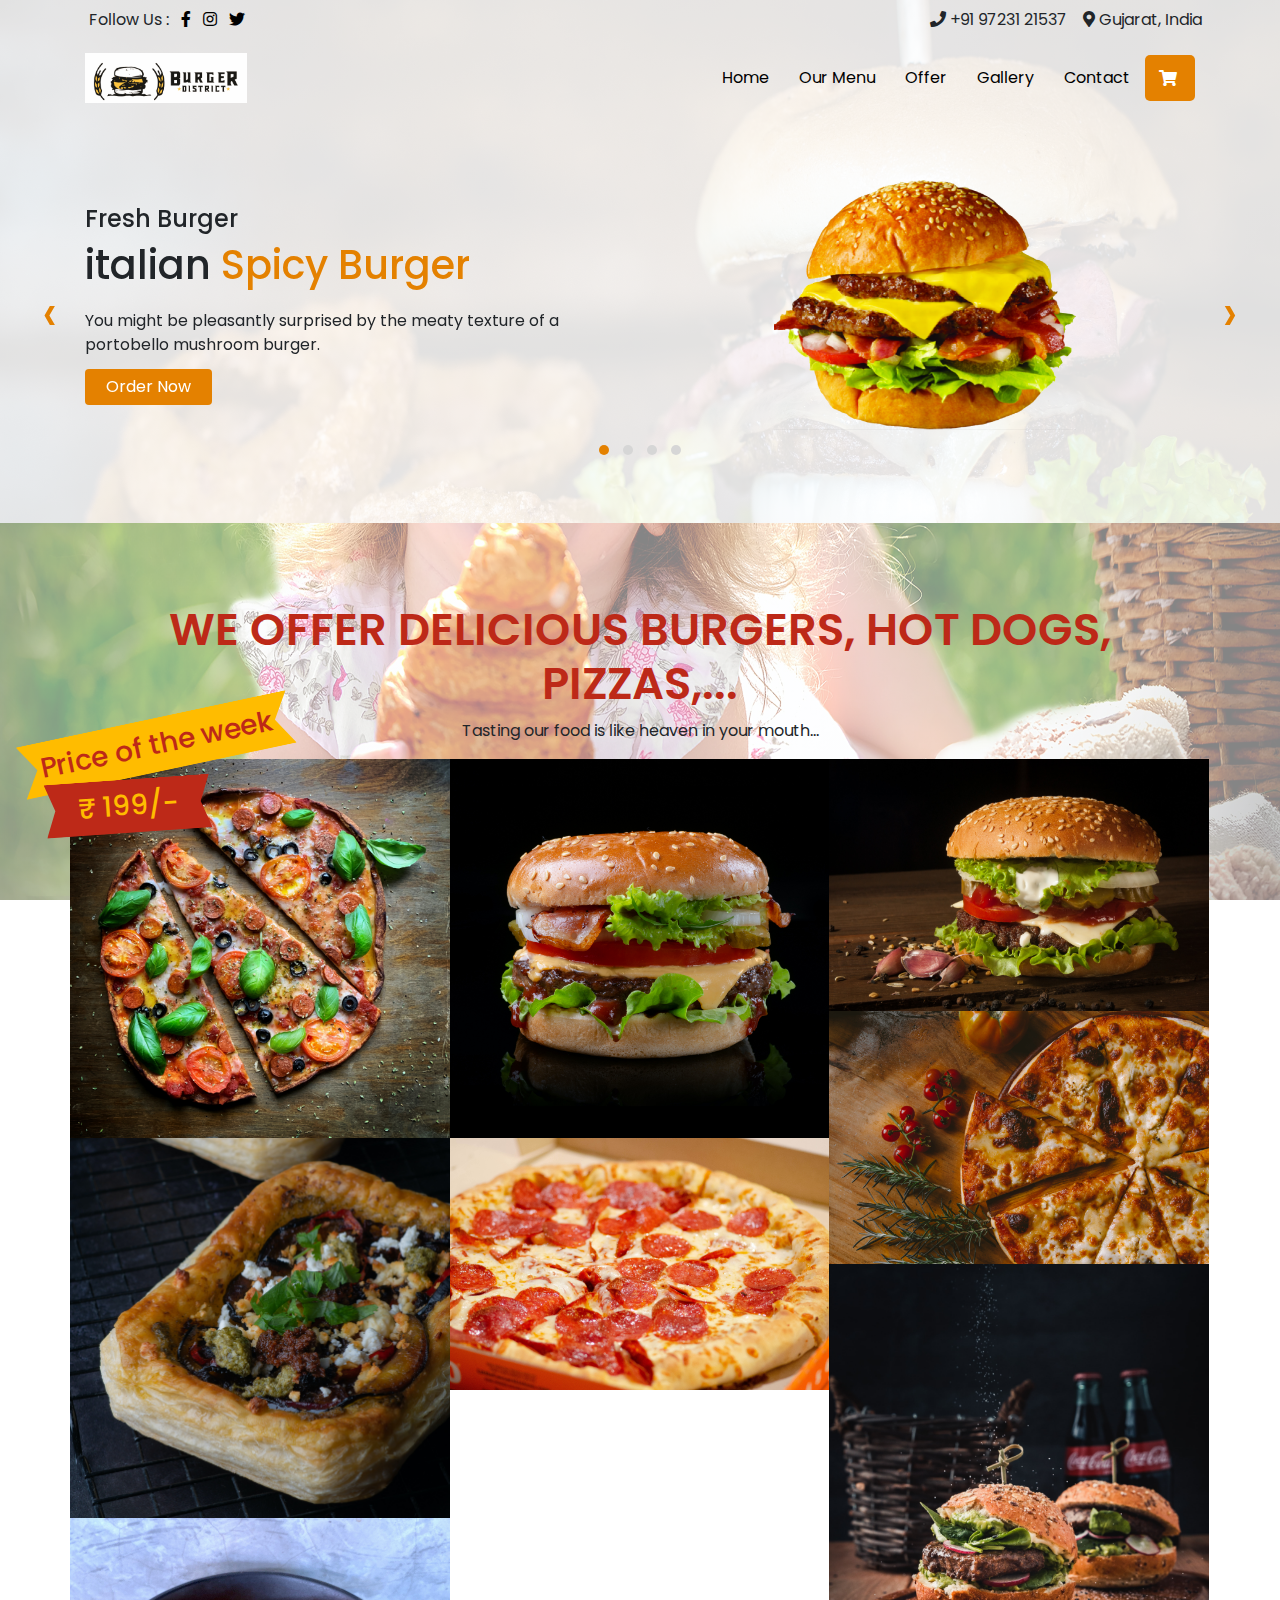
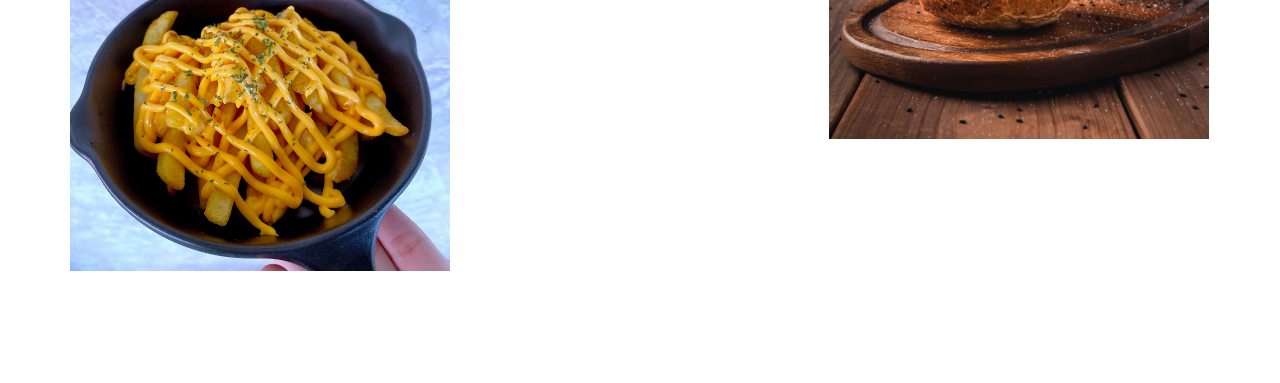
==== index.html @ 8c65e03b "upload website" ====
<!doctype html>
<html lang="en">

<head>
    <!-- Required meta tags -->
    <meta charset="utf-8">
    <meta name="viewport" content="width=device-width, initial-scale=1, shrink-to-fit=no">

    <!-- Bootstrap CSS -->
    <link rel="stylesheet" href="https://cdn.jsdelivr.net/npm/bootstrap@4.5.3/dist/css/bootstrap.min.css" />
    <!-- Local CSS -->
    <link rel="stylesheet" href="stylesheet.css">
    <!-- Font awesome CSS -->
    <link rel="stylesheet" href="https://cdnjs.cloudflare.com/ajax/libs/font-awesome/5.15.1/css/all.min.css" />
    <!-- Owl awesome CSS -->
    <link rel="stylesheet" href="https://cdnjs.cloudflare.com/ajax/libs/OwlCarousel2/2.3.4/assets/owl.carousel.min.css" />
    <link rel="stylesheet" href="https://cdnjs.cloudflare.com/ajax/libs/OwlCarousel2/2.3.4/assets/owl.theme.default.css" />
    <link rel="preconnect" href="https://fonts.gstatic.com">
    <link href="https://fonts.googleapis.com/css2?family=Poppins:wght@500;600&display=swap" rel="stylesheet">
    <title>Burger</title>
</head>

<body>
    <!-- Main Home Section -->
    <section id="main-home" class="main-homepage">
        <!-- header start-->
        <header>
            <div class="container">
                <div class="header-top row pt-2">
                    <div class="d-flex col-12  col-sm-5">
                        <div class="item px-1">
                            <p>Follow Us : </p>
                        </div>
                        <div class="item px-1">
                            <a href="#">
                                <i class="fab fa-facebook-f px-1"></i>
                            </a>
                            <a href="#">
                                <i class="fab fa-instagram px-1"></i>
                            </a>
                            <a href="#">
                                <i class="fab fa-twitter px-1"></i>
                            </a>
                        </div>
                    </div>
                    <div class=" col-12 p-0 col-sm-7">
                        <div class="item px-2 d-flex justify-content-md-end justify-content-start">
                            <p>
                                <i class="fas fa-phone"></i> +91 97231 21537
                            </p>
                            <p>
                                <i class="fas fa-map-marker-alt ml-3"></i> Gujarat, India
                            </p>
                        </div>

                    </div>
                </div>
                <nav class="navbar navbar-expand-lg navbar-light p-0">
                    <a class="navbar-brand" href="#">
                        <img height="50px" src="img/img (1).jpg" alt="">
                    </a>
                    <button class="navbar-toggler" type="button" data-toggle="collapse" data-target="#navbarSupportedContent" aria-controls="navbarSupportedContent" aria-expanded="false" aria-label="Toggle navigation">
                        <span class="navbar-toggler-icon"></span>
                    </button>

                    <div class="collapse navbar-collapse" id="navbarSupportedContent">
                        <ul class="navbar-nav ml-auto">
                            <li class="nav-item active">
                                <a class="nav-link" href="index.html">Home <span class="sr-only">(current)</span></a>
                            </li>
                            <li class="nav-item">
                                <a class="nav-link" href="Our Menu.html">Our Menu</a>
                            </li>
                            <li class="nav-item">
                                <a class="nav-link" href="#">Offer</a>
                            </li>
                            <li class="nav-item">
                                <a class="nav-link" href="#">Gallery</a>
                            </li>
                            <li class="nav-item">
                                <a class="nav-link" href="Contact us.html">Contact</a>
                            </li>

                            <div class="cart-icon my-auto ">
                                <i class="fas fa-shopping-cart text-white px-1"></i>
                            </div>
                        </ul>

                    </div>
                </nav>
            </div>
            </div>
        </header>
        <!-- header end-->
        <!-- slider -->
        <div id="banner-slider" class="py-5 my-3">
            <div class="container pb-5 my-2">
                <div class="owl-carousel owl-theme">
                    <div class="item">
                        <div class="row">
                            <div class="col-md-6 my-auto">
                                <div class="slider-content">
                                    <h4>Fresh Burger</h4>
                                    <h1>italian <span class="text-orange"> Spicy Burger</span></h1>
                                    <p class="my-1 py-sm-2">You might be pleasantly surprised by the meaty texture of a portobello mushroom burger.
                                    </p>
                                    <a href="#" class="btn btn-theme">Order Now</a>
                                </div>
                            </div>
                            <div class="col-md-6 slider-img">
                                <img src="img/img (1).png" class="img-fluid" alt="">
                            </div>
                        </div>
                    </div>
                    <div class="item">
                        <div class="row">
                            <div class="col-md-6 my-auto">
                                <div class="slider-content">
                                    <h4>Fresh Burger</h4>
                                    <h1>Barbecue <span class="text-orange">Hamburger</span></span>
                                    </h1>
                                    <p class="my-1 py-sm-2">You might be pleasantly surprised by the meaty texture of a portobello mushroom burger.
                                    </p>
                                    <a href="#" class="btn btn-theme">Order Now</a>
                                </div>
                            </div>
                            <div class="col-md-6 slider-img m-auto">
                                <img src="img/img (3).png" class="img-fluid" alt="">
                            </div>
                        </div>
                    </div>
                    <div class="item">
                        <div class="row">
                            <div class="col-md-6 my-auto">
                                <div class="slider-content">
                                    <h4>Fresh Burger</h4>
                                    <h1>
                                        Classic <span class="text-orange">Smashed Cheeseburger</span></h1>
                                    <p class="my-1 py-sm-2">You might be pleasantly surprised by the meaty texture of a portobello mushroom burger.
                                    </p>
                                    <a href="#" class="btn btn-theme">Order Now</a>
                                </div>
                            </div>
                            <div class="col-md-6 slider-img">
                                <img src="img/img (2).png" class="img-fluid" alt="">
                            </div>
                        </div>
                    </div>
                    <div class="item">
                        <div class="row">
                            <div class="col-md-6 my-auto">
                                <div class="slider-content">
                                    <h4>Fresh Burger</h4>
                                    <h1>
                                        Sous <span class="text-orange"><br> Vide Burgers</span></h1>
                                    <p class="my-1 py-sm-2">You might be pleasantly surprised by the meaty texture of a portobello mushroom burger.
                                    </p>
                                    <a href="#" class="btn btn-theme">Order Now</a>
                                </div>
                            </div>
                            <div class="col-md-6 slider-img">
                                <img src="img/img (4).png" class="img-fluid" alt="">
                            </div>
                        </div>
                    </div>

                </div>
            </div>
            <!-- slider end-->
            <!-- modals -->
            <div id="popup-model" class="py-5">
                <div class="container pt-3">
                    <div class="row">
                        <div class="col-12 text-center">
                            <h2 class="pt-3">WE OFFER DELICIOUS BURGERS, HOT DOGS, PIZZAS,...</h2>
                            <p>Tasting our food is like heaven in your mouth…</p>
                        </div>
                    </div>
                    <div class="row position-relative">
                        <div class="offer">
                            <h3 class="bg-orange">Price of the week</h3>
                            <h3>&#8377; 199/-</h3>
                        </div>
                        <div class="column-model-img">
                            <div class="position-relative"> <img data-toggle="modal" data-target="#exampleModal" src="img/modal-img/img (1).jpg" alt="" />
                                <p class="px-2">Lorem ipsum dolor sit amet consectetur adipisicing elit. Dolore incidunt ullam
                                </p>
                                <!-- Modal -->
                                <div class="modal fade" id="exampleModal" tabindex="-1" aria-labelledby="exampleModalLabel" aria-hidden="true">
                                    <div class="modal-dialog modal-dialog-centered">
                                        <div class="modal-content">
                                            <div class="modal-header">
                                                <h5 class="modal-title" id="exampleModalLabel">Modal title</h5>
                                                <button type="button" class="close" data-dismiss="modal" aria-label="Close">
                                <span aria-hidden="true">&times;</span>
                            </button>
                                            </div>
                                            <div class="modal-body">
                                                ...
                                            </div>
                                            <div class="modal-footer">
                                                <button type="button" class="btn btn-secondary" data-dismiss="modal">Close</button>
                                                <button type="button" class="btn btn-primary">Save changes</button>
                                            </div>
                                        </div>
                                    </div>
                                </div>
                            </div>
                            <div class="position-relative"> <img src="img/modal-img/img (2).jpg" alt="" />
                            </div>


                            <img src="img/modal-img/img (3).jpg" alt="" />

                        </div>
                        <div class="column-model-img">
                            <img src="img/modal-img/img (5).jpg" alt="" />

                            <img src="img/modal-img/img (6).jpg" alt="" />

                            <img src="img/modal-img/img (7).jpg" alt="" />
                        </div>
                        <div class="column-model-img">
                            <img src="img/modal-img/img (9).jpg" alt="" />

                            <img src="img/modal-img/img (10).jpg" alt="" />

                            <img src="img/modal-img/img (11).jpg" alt="" />


                        </div>
                    </div>

                </div>
            </div>








    </section>

    <!-- Main Home Section end-->


    <!-- Optional JavaScript; choose one of the two! -->

    <!-- Option 1: jQuery and Bootstrap Bundle (includes Popper) -->
    <script src="https://code.jquery.com/jquery-3.5.1.slim.min.js"></script>
    <script src="https://cdn.jsdelivr.net/npm/bootstrap@4.5.3/dist/js/bootstrap.bundle.min.js"></script>
    <!-- Owl awesome CSS -->
    <script src="https://cdnjs.cloudflare.com/ajax/libs/OwlCarousel2/2.3.4/owl.carousel.min.js"></script>
    <!-- custom script -->
    <script src="sctipt.js"></script>
    <!-- Option 2: jQuery, Popper.js, and Bootstrap JS
    <script src="https://code.jquery.com/jquery-3.5.1.slim.min.js" ></script>
    <script src="https://cdn.jsdelivr.net/npm/popper.js@1.16.1/dist/umd/popper.min.js" ></script>
    <script src="https://cdn.jsdelivr.net/npm/bootstrap@4.5.3/dist/js/bootstrap.min.js" ></script>
    
    -->
    <script>
    </script>
</body>

</html>
---- stylesheet.css ----
html,
                                      body {
                                          font-family: 'Poppins', sans-serif;
                                          -ms-overflow-style: none;
                                          /* IE and Edge */
                                          scrollbar-width: none;
                                          /* Firefox */
                                      }
                                      
                                      body::-webkit-scrollbar {
                                          display: none;
                                      }
                                      
                                      h2 {
                                          font-family: 'Poppins';
                                      }
                                      
                                      .owl-carousel {
                                          display: block !important;
                                      }
                                      
                                      #main-home .header-top div .item a {
                                          color: #000000;
                                      }
                                      
                                      #navbarSupportedContent .navbar-nav .nav-item .nav-link {
                                          padding: 15px;
                                          color: #000000;
                                      }
                                      
                                      #navbarSupportedContent .navbar-nav .nav-item .nav-link:hover {
                                          color: #e48100;
                                      }
                                      
                                      #main-home .header-top div .item a:hover {
                                          color: #e48100;
                                          text-decoration: none;
                                      }
                                      
                                      .bg-orange {
                                          background-color: #e48100;
                                      }
                                      
                                      .btn-theme {
                                          background-color: #e48100;
                                          padding: 5px 20px;
                                          color: white;
                                      }
                                      
                                      .btn-theme:hover {
                                          color: white;
                                          box-shadow: 0 0 0 3px rgb(255, 195, 16, 0.7);
                                      }
                                      
                                      .text-orange {
                                          color: #e48100;
                                      }
                                      
                                      .text-red {
                                          color: #bd2918;
                                      }
                                      
                                      .collapse .navbar-nav .cart-icon {
                                          padding: 5px 10px;
                                          background-color: #e48100;
                                          border-radius: 5px;
                                          width: 50px;
                                      }
                                      
                                      .collapse .navbar-nav .cart-icon i {
                                          padding: 10px 10px;
                                      }
                                      
                                      #banner-slider div .item .row div img {
                                          height: 250px;
                                          width: auto;
                                      }
                                      
                                      #banner-slider div .item .row .slider-img {
                                          justify-content: center;
                                          display: flex;
                                      }
                                      
                                      #main-home #banner-slider .owl-carousel .owl-nav button {
                                          position: absolute;
                                          top: 30%;
                                          outline: none;
                                      }
                                      
                                      #main-home #banner-slider .owl-carousel .owl-nav button.owl-prev {
                                          left: 0;
                                      }
                                      
                                      #main-home #banner-slider .owl-carousel .owl-nav button.owl-next {
                                          right: 0;
                                      }
                                      
                                      #main-home #banner-slider .owl-carousel .owl-nav button span {
                                          font-size: 56px;
                                          padding: 0 1rem;
                                          color: #e48100;
                                      }
                                      
                                      #main-home #banner-slider .owl-carousel .owl-nav button.owl-prev span {
                                          margin-left: -5rem;
                                      }
                                      
                                      #main-home #banner-slider .owl-carousel .owl-nav button.owl-next span {
                                          margin-right: -5rem;
                                      }
                                      
                                      #main-home #banner-slider .owl-carousel .owl-dots button.active span {
                                          background-color: #e48100;
                                      }
                                      
                                      button:focus {
                                          outline: 0px auto -webkit-focus-ring-color;
                                      }
                                      
                                      #banner-slider .owl-carousel div div .slider-content {
                                          display: flex;
                                          flex-direction: column;
                                          /* justify-items: center; */
                                          justify-content: center;
                                          align-items: baseline;
                                          /* vertical-align: bottom;*/
                                      }
                                      
                                      .main-homepage {
                                          background: linear-gradient(#ffffffe0, #ffffffe0), url(img/5.jpg);
                                          background-size: 100% 100%;
                                          background-attachment: fixed;
                                          background-repeat: no-repeat;
                                      }
                                      
                                      #popup-model {
                                          background: linear-gradient(#ffffff85, #ffffff85), url(img/modal-img/bg.jpg);
                                          background-size: 100% 100%;
                                          background-attachment: fixed;
                                          background-repeat: no-repeat;
                                      }
                                      /* Responsive */
                                      
                                      @media only screen and (max-width: 992px) {
                                          #banner-slider div .item .row div img {
                                              height: 150px;
                                              width: auto;
                                          }
                                          #banner-slider {
                                              width: 95%;
                                              margin: auto;
                                          }
                                          .collapse .navbar-nav .cart-icon {
                                              margin-left: 15px;
                                          }
                                          #main-home #banner-slider .owl-carousel .owl-nav button {
                                              display: none;
                                          }
                                          #main-home #banner-slider .owl-carousel .item h1 {
                                              font-size: 30px;
                                          }
                                          #main-home #banner-slider .owl-carousel .item h4 {
                                              font-size: 20px;
                                          }
                                          #main-home #banner-slider .owl-carousel .item p {
                                              font-size: 15px;
                                          }
                                          #popup-model .container .row .offer h3:nth-child(1) {
                                              transform: translate(11px, -4px) !important;
                                          }
                                      }
                                      
                                      @media only screen and (max-width: 576px) {
                                          .column-model-img {
                                              flex: 100% !important;
                                              max-width: 100% !important;
                                          }
                                          #popup-model .container .row div h2 {
                                              font-size: 1.5rem !important;
                                              font-weight: 600;
                                              padding-bottom: 0px;
                                          }
                                          #popup-model .container .row .offer h3:nth-child(1) {
                                              transform: translate(11px, -4px) !important;
                                              font-size: 1.2rem !important;
                                          }
                                          #popup-model .container .row .offer h3:nth-child(2) {
                                              width: 80% !important;
                                              font-size: 1.2rem !important;
                                              transform: translate(6px, -2px) rotate(13deg) !important;
                                          }
                                      }
                                      
                                      @media only screen and (max-width: 768px) {
                                          #popup-model .container .row .offer h3:nth-child(1) {
                                              transform: translate(11px, 4px) !important;
                                          }
                                          #popup-model .container .row .offer h3:nth-child(2) {
                                              transform: translate(-20px, -8px) rotate(16deg) !important;
                                          }
                                      }
                                      
                                      #popup-model .container .row {
                                          display: flex;
                                          flex-wrap: wrap;
                                          padding: 0;
                                      }
                                      
                                      .column-model-img {
                                          flex: 25%;
                                          max-width: 33.3%;
                                          padding: 0px;
                                      }
                                      
                                      .column-model-img img {
                                          vertical-align: middle;
                                          width: 100%;
                                          cursor: pointer;
                                          transition: 0.3s linear;
                                      }
                                      
                                      .column-model-img div p {
                                          position: absolute;
                                          transition: .5s;
                                          bottom: -8rem;
                                          left: 0;
                                          background-color: #000000c2;
                                      }
                                      
                                      .column-model-img div {
                                          overflow: hidden;
                                      }
                                      
                                      .column-model-img div:hover p {
                                          bottom: 0% !important;
                                          left: 0;
                                          margin: 0;
                                          transition: .5s;
                                          color: #e48100;
                                      }
                                      
                                      #popup-model .container .row div h2,
                                      .gallery-menu h2 {
                                          font-size: 2.8rem;
                                          font-weight: 600;
                                          color: #bd2918;
                                      }
                                      
                                      #popup-model .container .row .offer {
                                          transform: rotate(-12deg);
                                          position: absolute;
                                          top: 0;
                                          left: 0;
                                          color: #d40000;
                                          z-index: 99999;
                                      }
                                      
                                      #popup-model .container .row .offer h3:nth-child(1) {
                                          clip-path: polygon(0 0, 100% 0, 94% 50%, 100% 100%, 0 100%, 6% 50%);
                                          padding: 10px 20px 10px 20px;
                                          background: #ffbc00;
                                          color: #bd2918;
                                          transform: translate(-35px, -50px);
                                      }
                                      
                                      #popup-model .container .row .offer h3:nth-child(2) {
                                          clip-path: polygon(0 0, 100% 0, 94% 50%, 100% 100%, 0 100%, 6% 50%);
                                          padding: 10px 15px 10px 15px;
                                          background: #bd2918;
                                          color: #ffbc00;
                                          transform: translate(-20px, -58px) rotate(8deg);
                                          width: 60%;
                                          text-align: center;
                                      }
                                      /* our Menu */
                                      
                                      .work {
                                          padding-bottom: 40px;
                                          margin-top: 60px;
                                      }
                                      
                                      .work * {
                                          box-sizing: border-box;
                                      }
                                      
                                      .work .category-buttons {
                                          text-align: center;
                                          margin: 0 0 60px 0;
                                      }
                                      
                                      @media (max-width: 610px) {
                                          .work .category-buttons {
                                              margin: 0 0 30px 0;
                                          }
                                          .work .category-buttons a {
                                              display: inline-block;
                                              width: 46%;
                                              padding: 12px 10px !important;
                                              margin: 1.5% 1% !important;
                                          }
                                          .work .category-buttons a:nth-child(even) {
                                              margin-right: 0;
                                          }
                                          .work .category-buttons a:nth-child(odd) {
                                              margin-left: 0;
                                          }
                                      }
                                      
                                      @media (min-width: 611px) {
                                          .work .category-buttons a:first-child {
                                              margin-left: 0;
                                          }
                                          .work .category-buttons a:last-child {
                                              margin-right: 0;
                                          }
                                      }
                                      
                                      .work .category-buttons a {
                                          color: #000000;
                                          text-decoration: none;
                                          padding: 9px 15px;
                                          border: 1px solid #000000;
                                          margin: 0 10px;
                                          cursor: pointer;
                                      }
                                      
                                      .work .category-buttons a.active {
                                          color: #bd2918;
                                          border: 1px solid #bd2918;
                                      }
                                      
                                      .work .grid {
                                          margin-top: 40px;
                                          width: 100%;
                                          max-width: 960px;
                                          margin: 0 auto;
                                          position: relative;
                                          -webkit-transition: all 750ms cubic-bezier(1, 0, 0, 1);
                                          transition: all 750ms cubic-bezier(1, 0, 0, 1);
                                      }
                                      
                                      @media (max-width: 960px) {
                                          .work .grid {
                                              width: 700px;
                                          }
                                      }
                                      
                                      @media (max-width: 720px) {
                                          .work .grid {
                                              width: 100%;
                                          }
                                      }
                                      
                                      .work .grid .animating {
                                          -webkit-transition: all 750ms cubic-bezier(0.175, 0.885, 0.32, 1.1);
                                          transition: all 750ms cubic-bezier(0.175, 0.885, 0.32, 1.1);
                                      }
                                      
                                      .work .grid .setScale {
                                          -webkit-transform: scale(1);
                                          -ms-transform: scale(1);
                                          transform: scale(1);
                                      }
                                      
                                      .work .grid .show {
                                          -webkit-transform: scale(1);
                                          -ms-transform: scale(1);
                                          transform: scale(1);
                                          opacity: 1;
                                      }
                                      
                                      .work .card {
                                          background: #fff;
                                          display: block;
                                          text-decoration: none;
                                          color: #2b2b2b;
                                          width: 32%;
                                          box-shadow: 0 0 0 1px rgba(0, 0, 0, 0.1), 0 1px 5px rgba(0, 0, 0, 0.15);
                                          transform-origin: center center;
                                          -webkit-transform: translateZ(0);
                                          -moz-transform: translateZ(0);
                                          -ms-transform: translateZ(0);
                                          -o-transform: translateZ(0);
                                          transform: translateZ(0);
                                          -webkit-transform: scale(0);
                                          -ms-transform: scale(0);
                                          transform: scale(0);
                                          opacity: 0;
                                      }
                                      
                                      @media (max-width: 700px) {
                                          .work .card {
                                              width: 49.25%;
                                          }
                                      }
                                      
                                      @media (max-width: 480px) {
                                          .work .card {
                                              width: 100%;
                                          }
                                      }
                                      
                                      .work .card img {
                                          display: block;
                                          width: 100%;
                                      }
                                      
                                      .work .card .title {
                                          padding: 10px;
                                          color: #2b2b2b;
                                      }
                                      
                                      .work .guide {
                                          width: 32%;
                                          position: absolute;
                                          left: 0;
                                          top: 0;
                                          z-index: -1000;
                                      }
                                      
                                      @media (max-width: 700px) {
                                          .work .guide {
                                              width: 49.25%;
                                          }
                                      }
                                      
                                      @media (max-width: 480px) {
                                          .work .guide {
                                              width: 100%;
                                          }
                                      }
                                      
                                      #grid a:nth-child(n) {
                                          height: auto !important;
                                      }
                                      
                                      .our-menu-main {
                                          background: linear-gradient(#ffffff8c, #ffffff8c), url(img/bg-our-menu.jpg);
                                          background-size: 100% 100% !important;
                                          background-attachment: fixed;
                                          background-repeat: no-repeat;
                                      }
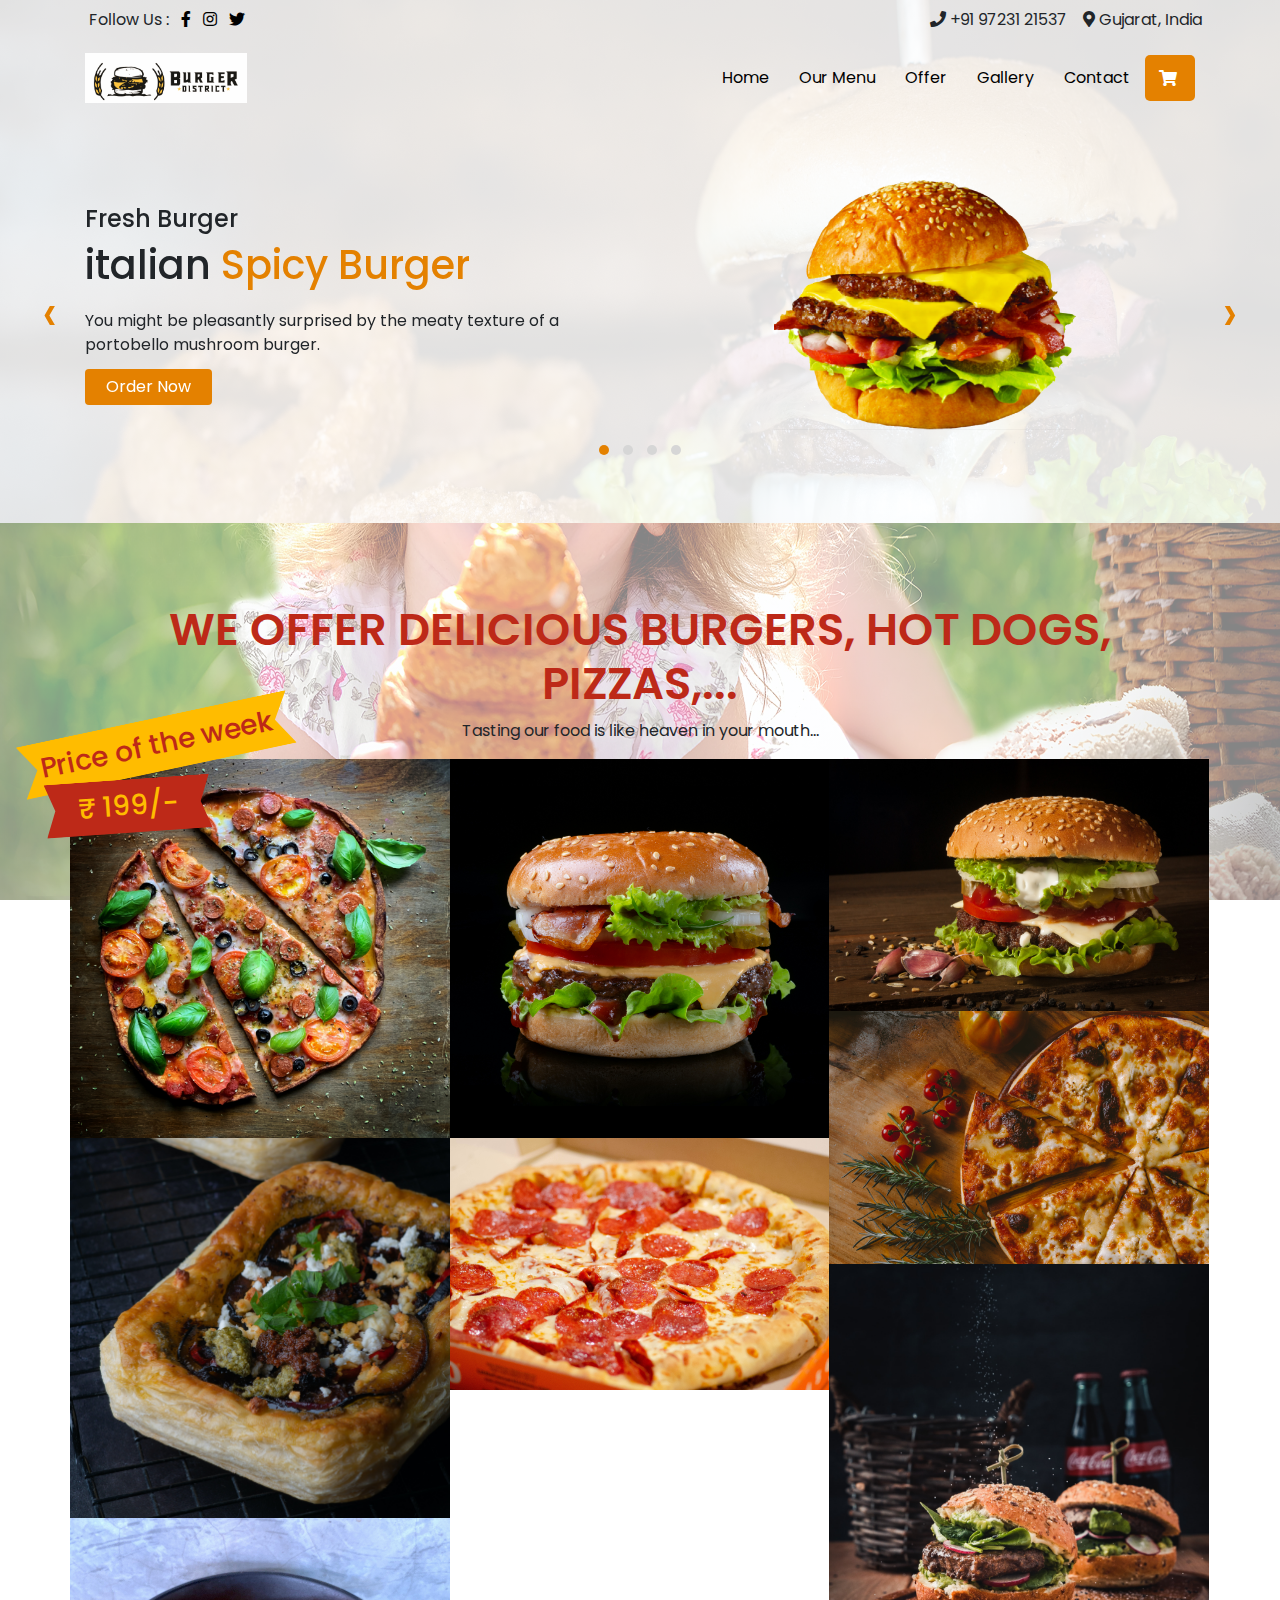
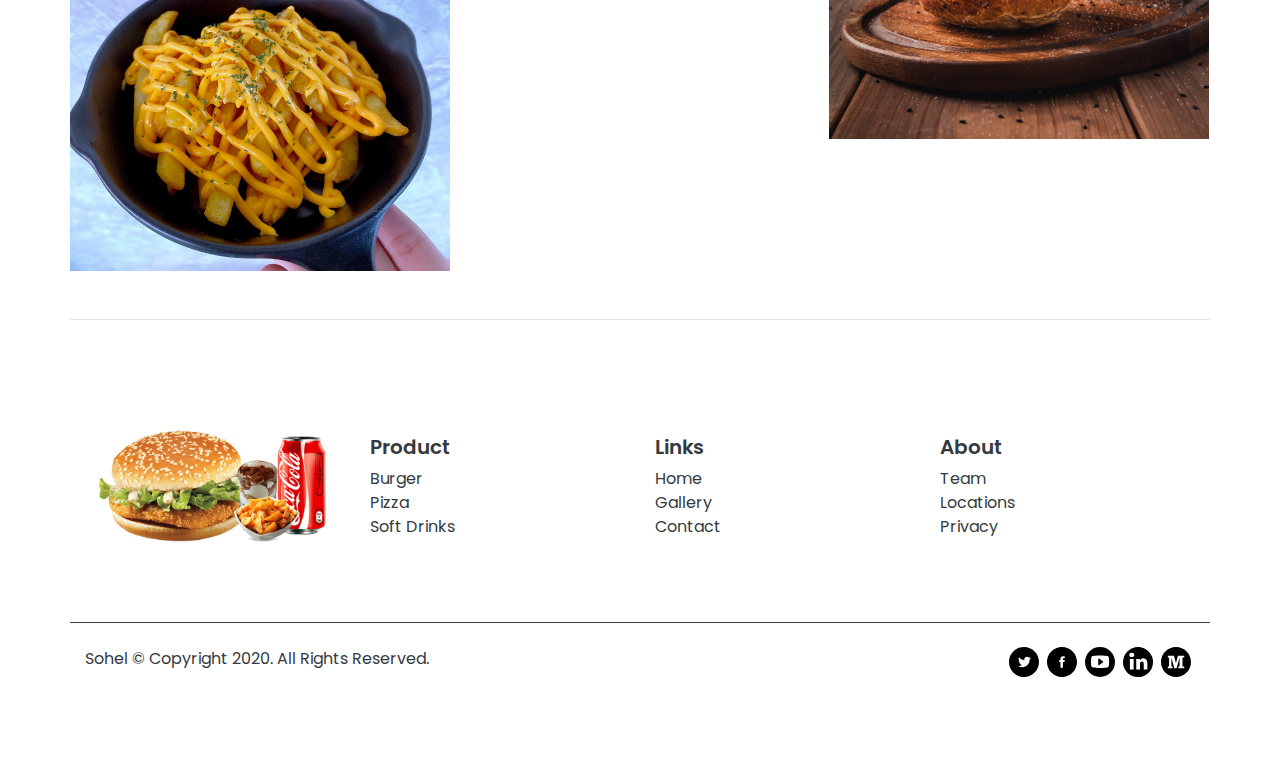
==== commit d6b84873: "offer page" ====
--- a/index.html
+++ b/index.html
@@ -56,7 +56,7 @@
                     </div>
                 </div>
                 <nav class="navbar navbar-expand-lg navbar-light p-0">
-                    <a class="navbar-brand" href="#">
+                    <a class="navbar-brand" href="index.html">
                         <img height="50px" src="img/img (1).jpg" alt="">
                     </a>
                     <button class="navbar-toggler" type="button" data-toggle="collapse" data-target="#navbarSupportedContent" aria-controls="navbarSupportedContent" aria-expanded="false" aria-label="Toggle navigation">
@@ -75,7 +75,7 @@
                                 <a class="nav-link" href="#">Offer</a>
                             </li>
                             <li class="nav-item">
-                                <a class="nav-link" href="#">Gallery</a>
+                                <a class="nav-link" href="Gallery.html">Gallery</a>
                             </li>
                             <li class="nav-item">
                                 <a class="nav-link" href="Contact us.html">Contact</a>
@@ -93,7 +93,7 @@
         </header>
         <!-- header end-->
         <!-- slider -->
-        <div id="banner-slider" class="py-5 my-3">
+        <div id="banner-slider" class="pt-5 mt-3">
             <div class="container pb-5 my-2">
                 <div class="owl-carousel owl-theme">
                     <div class="item">
@@ -237,8 +237,132 @@
 
 
 
-
-
+            <!-- footer -->
+            <div class="footer">
+                <footer class="container text-dark py-md-5 border-top">
+                    <div class="row py-4 border-bottom border-dark">
+                        <div class="col-12 col-md">
+                            <a href="https://componentity.com" target="_blank">
+                                <img src="img/contact-form-png.png" class="d-block mb-4 img-fluid">
+                            </a>
+                        </div>
+                        <div class="col-12 col-md">
+                            <h5 style="font-weight: 600;">Product</h5>
+                            <ul class="list-unstyled text-small">
+                                <li><a class="text-dark" href="#">Burger</a></li>
+                                <li><a class="text-dark" href="#">Pizza</a></li>
+                                <li><a class="text-dark" href="#">Soft Drinks</a></li>
+                            </ul>
+                        </div>
+                        <div class="col-12 col-md">
+                            <h5 style="font-weight: 600;">Links</h5>
+                            <ul class="list-unstyled text-small">
+                                <li><a class="text-dark" href="index.html">Home</a></li>
+                                <li><a class="text-dark" href="Gallery.html">Gallery</a></li>
+                                <li><a class="text-dark" href="Contact us.html">Contact</a></li>
+                            </ul>
+                        </div>
+                        <div class="col-12 col-md">
+                            <h5 style="font-weight: 600;">About</h5>
+                            <ul class="list-unstyled text-small">
+                                <li><a class="text-dark" href="#">Team</a></li>
+                                <li><a class="text-dark" href="#">Locations</a></li>
+                                <li><a class="text-dark" href="#">Privacy</a></li>
+                            </ul>
+                        </div>
+                    </div>
+                    <div class="py-4 d-flex flex-wrap justify-content-between">
+                        <p class="text-dark">Sohel © Copyright 2020. All Rights Reserved.</p>
+                        <div class="d-flex">
+                            <a href="/#" class="mx-1">
+                                <svg class="fill-current" width="30px" viewBox="0 0 24 24" version="1.1" xmlns="http://www.w3.org/2000/svg" xmlns:xlink="http://www.w3.org/1999/xlink" xml:space="preserve" xmlns:serif="http://www.serif.com/" style="fill-rule: evenodd; clip-rule: evenodd; stroke-linejoin: round; stroke-miterlimit: 2;">
+                           <path id="Twitter" d="M24,12c0,6.627 -5.373,12 -12,12c-6.627,0 -12,-5.373 -12,-12c0,-6.627
+                              5.373,-12 12,-12c6.627,0 12,5.373 12,12Zm-6.465,-3.192c-0.379,0.168
+                              -0.786,0.281 -1.213,0.333c0.436,-0.262 0.771,-0.676
+                              0.929,-1.169c-0.408,0.242 -0.86,0.418 -1.341,0.513c-0.385,-0.411
+                              -0.934,-0.667 -1.541,-0.667c-1.167,0 -2.112,0.945 -2.112,2.111c0,0.166
+                              0.018,0.327 0.054,0.482c-1.754,-0.088 -3.31,-0.929
+                              -4.352,-2.206c-0.181,0.311 -0.286,0.674 -0.286,1.061c0,0.733 0.373,1.379
+                              0.94,1.757c-0.346,-0.01 -0.672,-0.106 -0.956,-0.264c-0.001,0.009
+                              -0.001,0.018 -0.001,0.027c0,1.023 0.728,1.877 1.694,2.07c-0.177,0.049
+                              -0.364,0.075 -0.556,0.075c-0.137,0 -0.269,-0.014 -0.397,-0.038c0.268,0.838
+                              1.048,1.449 1.972,1.466c-0.723,0.566 -1.633,0.904 -2.622,0.904c-0.171,0
+                              -0.339,-0.01 -0.504,-0.03c0.934,0.599 2.044,0.949 3.237,0.949c3.883,0
+                              6.007,-3.217 6.007,-6.008c0,-0.091 -0.002,-0.183 -0.006,-0.273c0.413,-0.298
+                              0.771,-0.67 1.054,-1.093Z"></path>
+                        </svg>
+                            </a>
+                            <a href="/#" class="w-6 mx-1">
+                                <svg class="fill-current" width="30px" viewBox="0 0 24 24" version="1.1" xmlns="http://www.w3.org/2000/svg" xmlns:xlink="http://www.w3.org/1999/xlink" xml:space="preserve" xmlns:serif="http://www.serif.com/" style="fill-rule: evenodd; clip-rule: evenodd; stroke-linejoin: round; stroke-miterlimit: 2;">
+                           <path id="Facebook" d="M24,12c0,6.627 -5.373,12 -12,12c-6.627,0 -12,-5.373 -12,-12c0,-6.627
+                              5.373,-12 12,-12c6.627,0 12,5.373
+                              12,12Zm-11.278,0l1.294,0l0.172,-1.617l-1.466,0l0.002,-0.808c0,-0.422
+                              0.04,-0.648 0.646,-0.648l0.809,0l0,-1.616l-1.295,0c-1.555,0 -2.103,0.784
+                              -2.103,2.102l0,0.97l-0.969,0l0,1.617l0.969,0l0,4.689l1.941,0l0,-4.689Z"></path>
+                        </svg>
+                            </a>
+                            <a href="/#" class="w-6 mx-1">
+                                <svg class="fill-current" width="30px" viewBox="0 0 24 24" version="1.1" xmlns="http://www.w3.org/2000/svg" xmlns:xlink="http://www.w3.org/1999/xlink" xml:space="preserve" xmlns:serif="http://www.serif.com/" style="fill-rule: evenodd; clip-rule: evenodd; stroke-linejoin: round; stroke-miterlimit: 2;">
+                           <g id="Layer_1">
+                              <circle id="Oval" cx="12" cy="12" r="12"></circle>
+                              <path id="Shape" d="M19.05,8.362c0,-0.062 0,-0.125 -0.063,-0.187l0,-0.063c-0.187,-0.562
+                                 -0.687,-0.937 -1.312,-0.937l0.125,0c0,0 -2.438,-0.375 -5.75,-0.375c-3.25,0
+                                 -5.75,0.375 -5.75,0.375l0.125,0c-0.625,0 -1.125,0.375
+                                 -1.313,0.937l0,0.063c0,0.062 0,0.125 -0.062,0.187c-0.063,0.625 -0.25,1.938
+                                 -0.25,3.438c0,1.5 0.187,2.812 0.25,3.437c0,0.063 0,0.125
+                                 0.062,0.188l0,0.062c0.188,0.563 0.688,0.938 1.313,0.938l-0.125,0c0,0
+                                 2.437,0.375 5.75,0.375c3.25,0 5.75,-0.375 5.75,-0.375l-0.125,0c0.625,0
+                                 1.125,-0.375 1.312,-0.938l0,-0.062c0,-0.063 0,-0.125
+                                 0.063,-0.188c0.062,-0.625 0.25,-1.937 0.25,-3.437c0,-1.5 -0.125,-2.813
+                                 -0.25,-3.438Zm-4.634,3.927l-3.201,2.315c-0.068,0.068 -0.137,0.068
+                                 -0.205,0.068c-0.068,0 -0.136,0 -0.204,-0.068c-0.136,-0.068 -0.204,-0.204
+                                 -0.204,-0.34l0,-4.631c0,-0.136 0.068,-0.273 0.204,-0.341c0.136,-0.068
+                                 0.272,-0.068 0.409,0l3.201,2.316c0.068,0.068 0.136,0.204
+                                 0.136,0.34c0.068,0.136 0,0.273 -0.136,0.341Z" style="fill: rgb(255, 255, 255);"></path>
+                           </g>
+                        </svg>
+                            </a>
+                            <a href="/#" class="w-6 mx-1">
+                                <svg class="fill-current" width="30px" viewBox="0 0 24 24" version="1.1" xmlns="http://www.w3.org/2000/svg" xmlns:xlink="http://www.w3.org/1999/xlink" xml:space="preserve" xmlns:serif="http://www.serif.com/" style="fill-rule: evenodd; clip-rule: evenodd; stroke-linejoin: round; stroke-miterlimit: 2;">
+                           <path id="Shape" d="M7.3,0.9c1.5,-0.6 3.1,-0.9 4.7,-0.9c1.6,0 3.2,0.3 4.7,0.9c1.5,0.6 2.8,1.5
+                              3.8,2.6c1,1.1 1.9,2.3 2.6,3.8c0.7,1.5 0.9,3 0.9,4.7c0,1.7 -0.3,3.2
+                              -0.9,4.7c-0.6,1.5 -1.5,2.8 -2.6,3.8c-1.1,1 -2.3,1.9 -3.8,2.6c-1.5,0.7
+                              -3.1,0.9 -4.7,0.9c-1.6,0 -3.2,-0.3 -4.7,-0.9c-1.5,-0.6 -2.8,-1.5
+                              -3.8,-2.6c-1,-1.1 -1.9,-2.3 -2.6,-3.8c-0.7,-1.5 -0.9,-3.1 -0.9,-4.7c0,-1.6
+                              0.3,-3.2 0.9,-4.7c0.6,-1.5 1.5,-2.8 2.6,-3.8c1.1,-1 2.3,-1.9
+                              3.8,-2.6Zm-0.3,7.1c0.6,0 1.1,-0.2 1.5,-0.5c0.4,-0.3 0.5,-0.8 0.5,-1.3c0,-0.5
+                              -0.2,-0.9 -0.6,-1.2c-0.4,-0.3 -0.8,-0.5 -1.4,-0.5c-0.6,0 -1.1,0.2
+                              -1.4,0.5c-0.3,0.3 -0.6,0.7 -0.6,1.2c0,0.5 0.2,0.9 0.5,1.3c0.3,0.4 0.9,0.5
+                              1.5,0.5Zm1.5,10l0,-8.5l-3,0l0,8.5l3,0Zm11,0l0,-4.5c0,-1.4 -0.3,-2.5
+                              -0.9,-3.3c-0.6,-0.8 -1.5,-1.2 -2.6,-1.2c-0.6,0 -1.1,0.2 -1.5,0.5c-0.4,0.3
+                              -0.8,0.8 -0.9,1.3l-0.1,-1.3l-3,0l0.1,2l0,6.5l3,0l0,-4.5c0,-0.6 0.1,-1.1
+                              0.4,-1.5c0.3,-0.4 0.6,-0.5 1.1,-0.5c0.5,0 0.9,0.2 1.1,0.5c0.2,0.3 0.4,0.8
+                              0.4,1.5l0,4.5l2.9,0Z"></path>
+                        </svg>
+                            </a>
+                            <a href="/#" class="w-6 mx-1">
+                                <svg class="fill-current" width="30px" viewBox="0 0 24 24" version="1.1" xmlns="http://www.w3.org/2000/svg" xmlns:xlink="http://www.w3.org/1999/xlink" xml:space="preserve" xmlns:serif="http://www.serif.com/" style="fill-rule: evenodd; clip-rule: evenodd; stroke-linejoin: round; stroke-miterlimit: 2;">
+                           <path id="Combined-Shape" d="M12,24c6.627,0 12,-5.373 12,-12c0,-6.627 -5.373,-12 -12,-12c-6.627,0
+                              -12,5.373 -12,12c0,6.627 5.373,12 12,12Zm6.591,-15.556l-0.722,0c-0.189,0
+                              -0.681,0.208 -0.681,0.385l0,6.422c0,0.178 0.492,0.323
+                              0.681,0.323l0.722,0l0,1.426l-4.675,0l0,-1.426l0.935,0l0,-6.655l-0.163,0l-2.251,8.081l-1.742,0l-2.222,-8.081l-0.168,0l0,6.655l0.935,0l0,1.426l-3.74,0l0,-1.426l0.519,0c0.203,0
+                              0.416,-0.145 0.416,-0.323l0,-6.422c0,-0.177 -0.213,-0.385
+                              -0.416,-0.385l-0.519,0l0,-1.426l4.847,0l1.583,5.704l0.042,0l1.598,-5.704l5.021,0l0,1.426Z"></path>
+                        </svg>
+                            </a>
+                        </div>
+                    </div>
+                </footer>
+
+                <!-- Credit: Componentity.com -->
+                <!-- <a href="https://componentity.com" target="_blank">
+                    <img src="http://codenawis.com/componentity/wp-content/uploads/2020/08/logo-componentity-%E2%80%93-9.png" class="mx-auto my-5 d-block" width="150px">
+                </a> -->
+
+
+
+
+            </div>
 
 
     </section>
--- a/stylesheet.css
+++ b/stylesheet.css
@@ -189,6 +189,13 @@
                                               font-size: 1.2rem !important;
                                               transform: translate(6px, -2px) rotate(13deg) !important;
                                           }
+                                          .footer {
+                                              background: linear-gradient(#ffffffc4, #ffffffc4), url(https://images.unsplash.com/photo-1604382354936-07c5d9983bd3?ixid=MXwxMjA3fDB8MHxzZWFyY2h8MTV8fHBpenphfGVufDB8MHwwfA%3D%3D&ixlib=rb-1.2.1&auto=format&fit=crop&w=500&q=60);
+                                              background-size: 100% 150%;
+                                              background-position: 0% -0% !important;
+                                              background-attachment: fixed;
+                                              background-repeat: no-repeat;
+                                          }
                                       }
                                       
                                       @media only screen and (max-width: 768px) {
@@ -240,7 +247,9 @@
                                       }
                                       
                                       #popup-model .container .row div h2,
-                                      .gallery-menu h2 {
+                                      .gallery-menu h2,
+                                      .Gallery-main .container div h2,
+                                      .offers-heading .row div h2 {
                                           font-size: 2.8rem;
                                           font-weight: 600;
                                           color: #bd2918;
@@ -439,4 +448,191 @@
                                           background-size: 100% 100% !important;
                                           background-attachment: fixed;
                                           background-repeat: no-repeat;
+                                      }
+                                      
+                                      .contact-h1 {
+                                          font-size: 4rem;
+                                          font-weight: 900;
+                                          line-height: 0.9;
+                                          text-transform: capitalize;
+                                      }
+                                      
+                                      .contact-heading {
+                                          background: linear-gradient(#0000008c, #0000008c), url(img/contact-banner.jpg);
+                                          background-size: 100% 100%;
+                                          background-attachment: scroll;
+                                          background-repeat: no-repeat;
+                                      }
+                                      
+                                      .offer-h1 {
+                                          font-size: 3.5rem;
+                                          font-weight: 900;
+                                          line-height: 0.9;
+                                          text-transform: capitalize;
+                                      }
+                                      
+                                      .offer-h1 span {
+                                          font-size: 7rem;
+                                          font-weight: 900;
+                                          line-height: 0.9;
+                                          text-transform: capitalize;
+                                          color: #e48100;
+                                      }
+                                      
+                                      .offers-img-icon img {
+                                          height: 100px;
+                                      }
+                                      
+                                      .offers-img-icon img {
+                                          position: absolute;
+                                          top: -30%;
+                                          left: 3%;
+                                      }
+                                      
+                                      .off-all-cont {
+                                          position: relative;
+                                          border-radius: 30px;
+                                          color: white;
+                                          overflow: hidden;
+                                      }
+                                      
+                                      .off-all-cont::before {
+                                          content: "";
+                                          position: absolute;
+                                          top: -50%;
+                                          right: -50%;
+                                          transform: rotate(-34deg);
+                                          height: 500px;
+                                          width: 50px;
+                                          transition: .5s;
+                                          background-color: #ffffff4d;
+                                      }
+                                      
+                                      .off-all-cont:hover::before {
+                                          transition: .5s;
+                                          content: "";
+                                          position: absolute;
+                                          top: -50%;
+                                          right: 110%;
+                                          /* right: 10%; */
+                                          transform: rotate(-34deg);
+                                      }
+                                      
+                                      .off-all-cont-red {
+                                          border-radius: 30px;
+                                          background-color: #960000;
+                                          color: white;
+                                      }
+                                      
+                                      .offers-name-price a {
+                                          background: #e48100;
+                                          padding: 8px 10px 8px 10px;
+                                          border-radius: 3px;
+                                          font-size: 16px;
+                                          color: white;
+                                          font-weight: 900;
+                                      }
+                                      
+                                      a:hover {
+                                          text-decoration: none;
+                                      }
+                                      
+                                      .offers-img-icon span i {
+                                          font-size: 20px;
+                                          color: white;
+                                          border: 1px solid white;
+                                          padding: 10px;
+                                          border-radius: 50% 50%;
+                                      }
+                                      
+                                      .offer-heading {
+                                          background: linear-gradient(#0000008c, #0000008c), url(img/offer-bg-heading.jpg);
+                                          background-size: 100% 100%;
+                                          background-attachment: scroll;
+                                          background-repeat: no-repeat;
+                                      }
+                                      
+                                      .footer {
+                                          background: linear-gradient(#ffffffc4, #ffffffc4), url(https://images.unsplash.com/photo-1604382354936-07c5d9983bd3?ixid=MXwxMjA3fDB8MHxzZWFyY2h8MTV8fHBpenphfGVufDB8MHwwfA%3D%3D&ixlib=rb-1.2.1&auto=format&fit=crop&w=500&q=60);
+                                          background-size: 100% 150%;
+                                          background-position: 0% -61%;
+                                          background-attachment: fixed;
+                                          background-repeat: no-repeat;
+                                      }
+                                      
+                                      .form-group .form-control {
+                                          background: no-repeat;
+                                          border: navajowhite;
+                                          border-bottom: 2px solid black;
+                                          padding-bottom: 10px;
+                                          border-radius: 10px;
+                                      }
+                                      /* gallery page */
+                                      
+                                      .gallery {
+                                          display: flex;
+                                          justify-content: center;
+                                          align-items: center;
+                                          margin: 4vmin;
+                                          overflow: hidden;
+                                          transform: skew(5deg);
+                                      }
+                                      
+                                      .gallery .card {
+                                          flex: 1;
+                                          transition: all 1s ease-in-out;
+                                          height: 75vmin;
+                                          position: relative;
+                                      }
+                                      
+                                      .gallery .card .card__head {
+                                          color: black;
+                                          background: rgba(255, 30, 173, 0.75);
+                                          padding: 0.5em;
+                                          transform: rotate(-90deg);
+                                          transform-origin: 0% 0%;
+                                          transition: all 0.5s ease-in-out;
+                                          min-width: 100%;
+                                          text-align: center;
+                                          position: absolute;
+                                          bottom: 0;
+                                          left: 0;
+                                          font-size: 1em;
+                                          white-space: nowrap;
+                                      }
+                                      
+                                      .gallery .card:hover {
+                                          flex-grow: 10;
+                                      }
+                                      
+                                      .gallery .card:hover img {
+                                          filter: grayscale(0);
+                                      }
+                                      
+                                      .gallery .card:hover .card__head {
+                                          text-align: center;
+                                          top: calc(100% - 2em);
+                                          color: white;
+                                          background: rgba(0, 0, 0, 0.5);
+                                          font-size: 2em;
+                                          transform: rotate(0deg) skew(-5deg);
+                                      }
+                                      
+                                      .gallery .card img {
+                                          width: 100%;
+                                          height: 100%;
+                                          object-fit: cover;
+                                          transition: all 1s ease-in-out;
+                                          filter: grayscale(100%);
+                                      }
+                                      
+                                      .gallery .card:not(:nth-child(5)) {
+                                          margin-right: 1em;
+                                      }
+                                      /* footer */
+                                      
+                                      .footer footer .row .col-12 {
+                                          display: flex;
+                                          flex-direction: column;
+                                          justify-content: center;
                                       }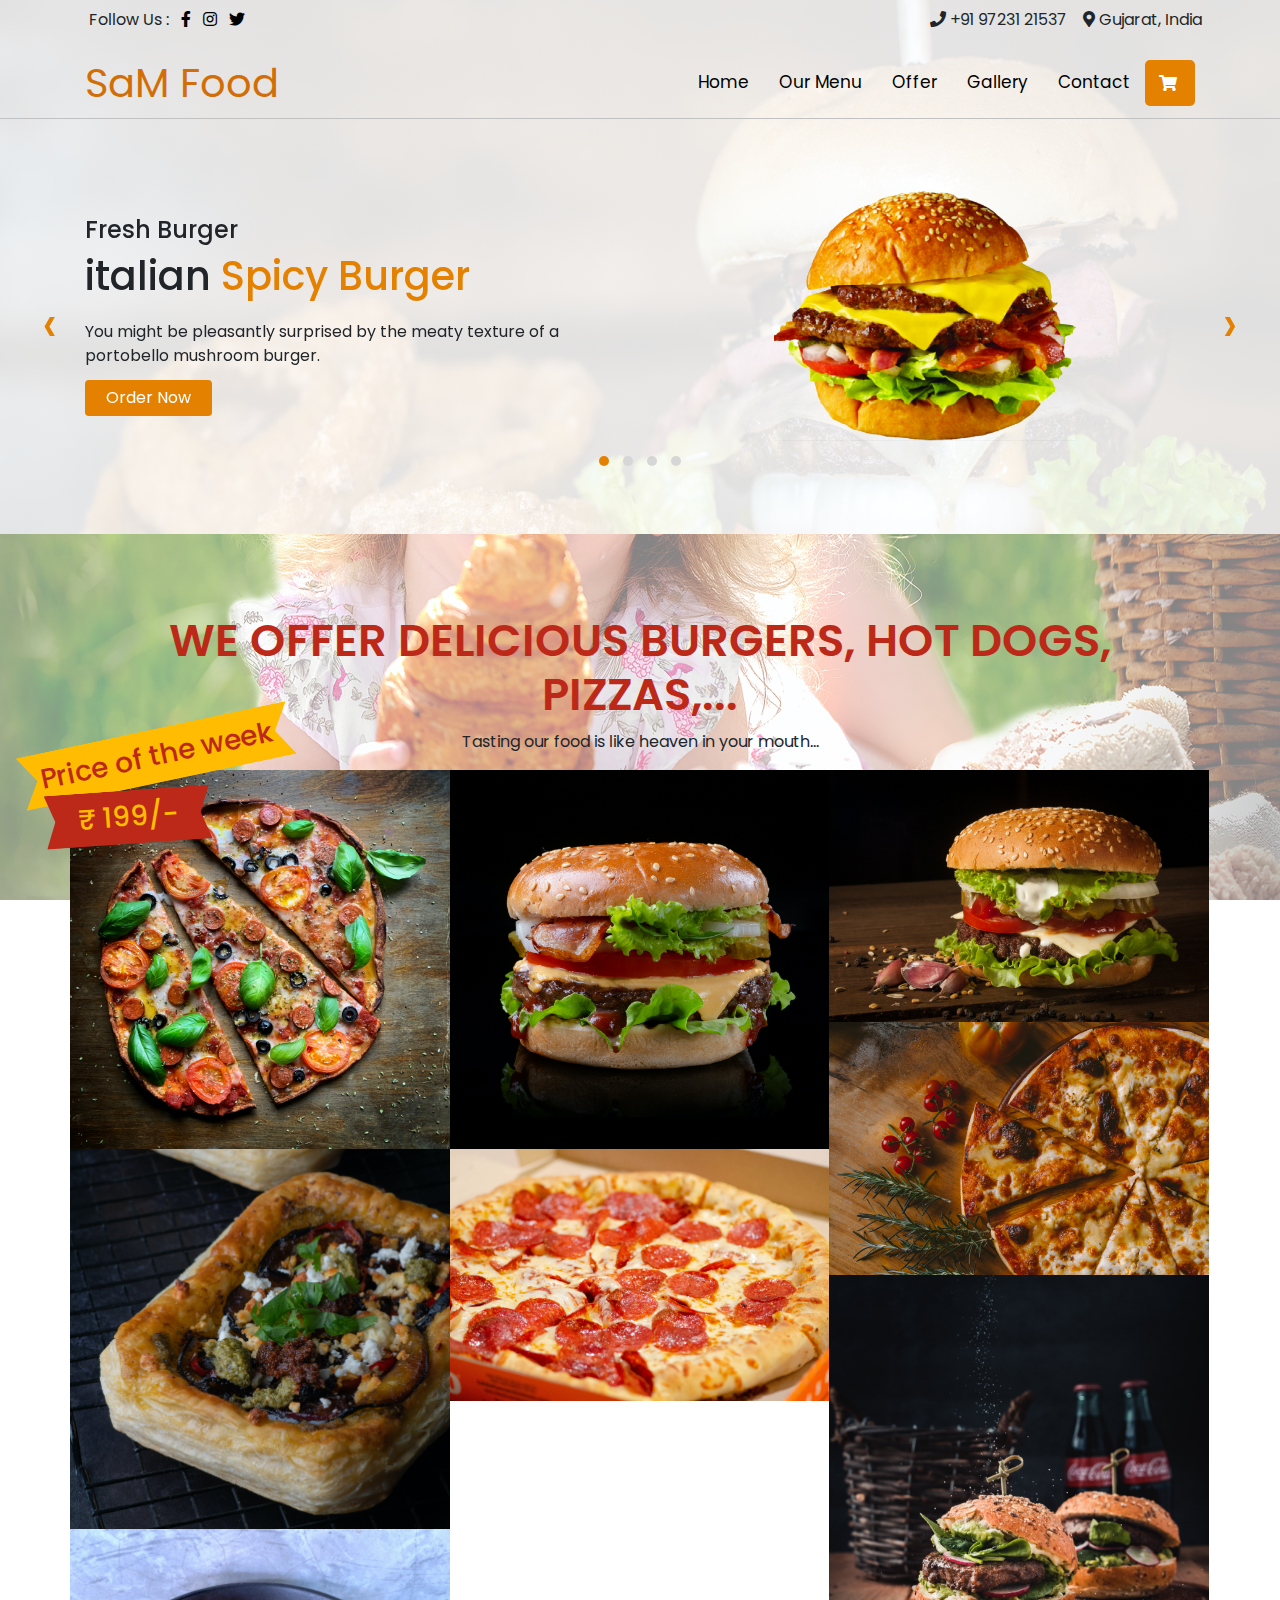
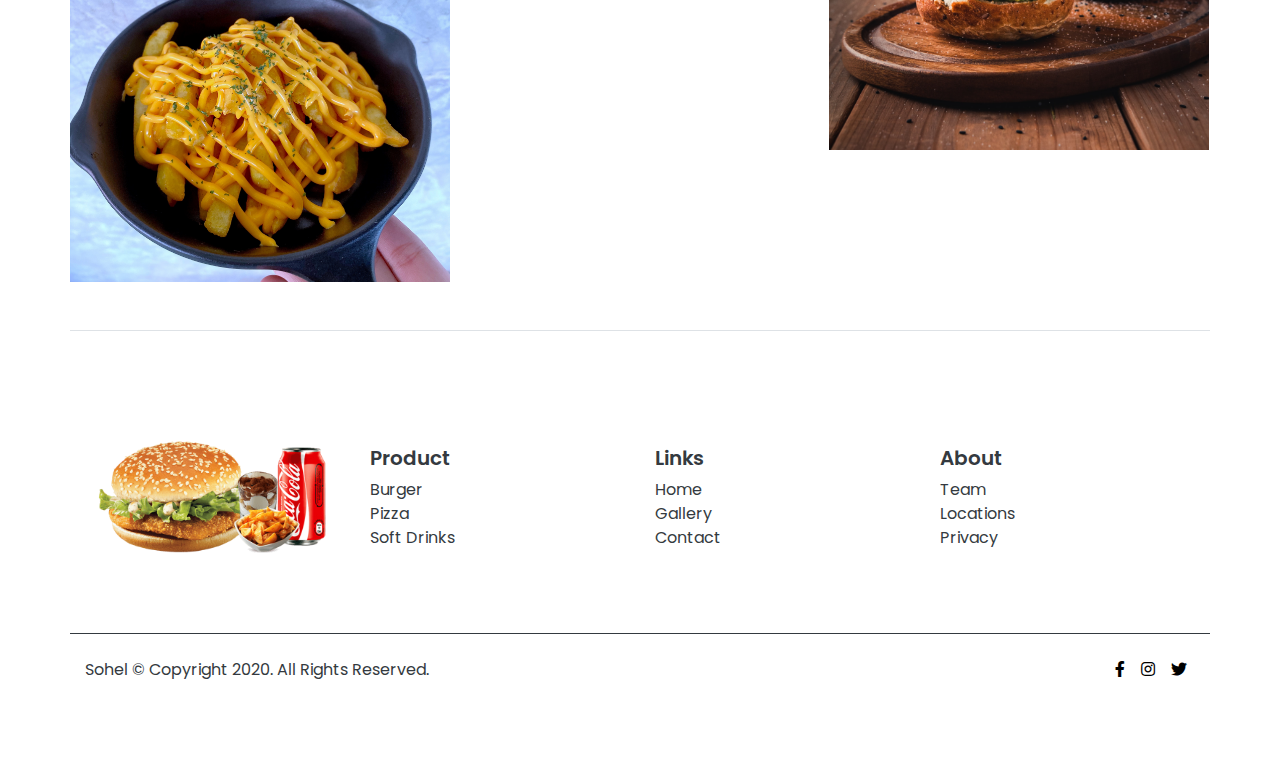
==== commit 821f847c: "new" ====
--- a/index.html
+++ b/index.html
@@ -26,6 +26,7 @@
         <!-- header start-->
         <header>
             <div class="container">
+
                 <div class="header-top row pt-2">
                     <div class="d-flex col-12  col-sm-5">
                         <div class="item px-1">
@@ -57,7 +58,8 @@
                 </div>
                 <nav class="navbar navbar-expand-lg navbar-light p-0">
                     <a class="navbar-brand" href="index.html">
-                        <img height="50px" src="img/img (1).jpg" alt="">
+                        <!-- <img height="50px" src="img/img (1).jpg" alt=""> -->
+                        SaM Food
                     </a>
                     <button class="navbar-toggler" type="button" data-toggle="collapse" data-target="#navbarSupportedContent" aria-controls="navbarSupportedContent" aria-expanded="false" aria-label="Toggle navigation">
                         <span class="navbar-toggler-icon"></span>
@@ -65,24 +67,25 @@
 
                     <div class="collapse navbar-collapse" id="navbarSupportedContent">
                         <ul class="navbar-nav ml-auto">
-                            <li class="nav-item active">
+                            <li class="nav-item ">
                                 <a class="nav-link" href="index.html">Home <span class="sr-only">(current)</span></a>
                             </li>
                             <li class="nav-item">
                                 <a class="nav-link" href="Our Menu.html">Our Menu</a>
                             </li>
                             <li class="nav-item">
-                                <a class="nav-link" href="#">Offer</a>
+                                <a class="nav-link" href="Offer.html">Offer</a>
                             </li>
                             <li class="nav-item">
                                 <a class="nav-link" href="Gallery.html">Gallery</a>
                             </li>
                             <li class="nav-item">
-                                <a class="nav-link" href="Contact us.html">Contact</a>
+                                <a class="nav-link active" href="Contact us.html">Contact</a>
                             </li>
 
                             <div class="cart-icon my-auto ">
-                                <i class="fas fa-shopping-cart text-white px-1"></i>
+                                <a href="#">
+                                    <i class="fas fa-shopping-cart text-white px-1"></i></a>
                             </div>
                         </ul>
 
@@ -271,85 +274,22 @@
                             </ul>
                         </div>
                     </div>
-                    <div class="py-4 d-flex flex-wrap justify-content-between">
+                    <div class="py-4 footer-icon d-flex flex-wrap justify-content-between">
                         <p class="text-dark">Sohel © Copyright 2020. All Rights Reserved.</p>
                         <div class="d-flex">
-                            <a href="/#" class="mx-1">
-                                <svg class="fill-current" width="30px" viewBox="0 0 24 24" version="1.1" xmlns="http://www.w3.org/2000/svg" xmlns:xlink="http://www.w3.org/1999/xlink" xml:space="preserve" xmlns:serif="http://www.serif.com/" style="fill-rule: evenodd; clip-rule: evenodd; stroke-linejoin: round; stroke-miterlimit: 2;">
-                           <path id="Twitter" d="M24,12c0,6.627 -5.373,12 -12,12c-6.627,0 -12,-5.373 -12,-12c0,-6.627
-                              5.373,-12 12,-12c6.627,0 12,5.373 12,12Zm-6.465,-3.192c-0.379,0.168
-                              -0.786,0.281 -1.213,0.333c0.436,-0.262 0.771,-0.676
-                              0.929,-1.169c-0.408,0.242 -0.86,0.418 -1.341,0.513c-0.385,-0.411
-                              -0.934,-0.667 -1.541,-0.667c-1.167,0 -2.112,0.945 -2.112,2.111c0,0.166
-                              0.018,0.327 0.054,0.482c-1.754,-0.088 -3.31,-0.929
-                              -4.352,-2.206c-0.181,0.311 -0.286,0.674 -0.286,1.061c0,0.733 0.373,1.379
-                              0.94,1.757c-0.346,-0.01 -0.672,-0.106 -0.956,-0.264c-0.001,0.009
-                              -0.001,0.018 -0.001,0.027c0,1.023 0.728,1.877 1.694,2.07c-0.177,0.049
-                              -0.364,0.075 -0.556,0.075c-0.137,0 -0.269,-0.014 -0.397,-0.038c0.268,0.838
-                              1.048,1.449 1.972,1.466c-0.723,0.566 -1.633,0.904 -2.622,0.904c-0.171,0
-                              -0.339,-0.01 -0.504,-0.03c0.934,0.599 2.044,0.949 3.237,0.949c3.883,0
-                              6.007,-3.217 6.007,-6.008c0,-0.091 -0.002,-0.183 -0.006,-0.273c0.413,-0.298
-                              0.771,-0.67 1.054,-1.093Z"></path>
-                        </svg>
-                            </a>
+                            <a href="#" class="mx-1">
+                                <i class="fab fa-facebook-f px-1"></i>
+                            </a>
+
                             <a href="/#" class="w-6 mx-1">
-                                <svg class="fill-current" width="30px" viewBox="0 0 24 24" version="1.1" xmlns="http://www.w3.org/2000/svg" xmlns:xlink="http://www.w3.org/1999/xlink" xml:space="preserve" xmlns:serif="http://www.serif.com/" style="fill-rule: evenodd; clip-rule: evenodd; stroke-linejoin: round; stroke-miterlimit: 2;">
-                           <path id="Facebook" d="M24,12c0,6.627 -5.373,12 -12,12c-6.627,0 -12,-5.373 -12,-12c0,-6.627
-                              5.373,-12 12,-12c6.627,0 12,5.373
-                              12,12Zm-11.278,0l1.294,0l0.172,-1.617l-1.466,0l0.002,-0.808c0,-0.422
-                              0.04,-0.648 0.646,-0.648l0.809,0l0,-1.616l-1.295,0c-1.555,0 -2.103,0.784
-                              -2.103,2.102l0,0.97l-0.969,0l0,1.617l0.969,0l0,4.689l1.941,0l0,-4.689Z"></path>
-                        </svg>
+                                <i class="fab fa-instagram px-1"></i>
+
                             </a>
                             <a href="/#" class="w-6 mx-1">
-                                <svg class="fill-current" width="30px" viewBox="0 0 24 24" version="1.1" xmlns="http://www.w3.org/2000/svg" xmlns:xlink="http://www.w3.org/1999/xlink" xml:space="preserve" xmlns:serif="http://www.serif.com/" style="fill-rule: evenodd; clip-rule: evenodd; stroke-linejoin: round; stroke-miterlimit: 2;">
-                           <g id="Layer_1">
-                              <circle id="Oval" cx="12" cy="12" r="12"></circle>
-                              <path id="Shape" d="M19.05,8.362c0,-0.062 0,-0.125 -0.063,-0.187l0,-0.063c-0.187,-0.562
-                                 -0.687,-0.937 -1.312,-0.937l0.125,0c0,0 -2.438,-0.375 -5.75,-0.375c-3.25,0
-                                 -5.75,0.375 -5.75,0.375l0.125,0c-0.625,0 -1.125,0.375
-                                 -1.313,0.937l0,0.063c0,0.062 0,0.125 -0.062,0.187c-0.063,0.625 -0.25,1.938
-                                 -0.25,3.438c0,1.5 0.187,2.812 0.25,3.437c0,0.063 0,0.125
-                                 0.062,0.188l0,0.062c0.188,0.563 0.688,0.938 1.313,0.938l-0.125,0c0,0
-                                 2.437,0.375 5.75,0.375c3.25,0 5.75,-0.375 5.75,-0.375l-0.125,0c0.625,0
-                                 1.125,-0.375 1.312,-0.938l0,-0.062c0,-0.063 0,-0.125
-                                 0.063,-0.188c0.062,-0.625 0.25,-1.937 0.25,-3.437c0,-1.5 -0.125,-2.813
-                                 -0.25,-3.438Zm-4.634,3.927l-3.201,2.315c-0.068,0.068 -0.137,0.068
-                                 -0.205,0.068c-0.068,0 -0.136,0 -0.204,-0.068c-0.136,-0.068 -0.204,-0.204
-                                 -0.204,-0.34l0,-4.631c0,-0.136 0.068,-0.273 0.204,-0.341c0.136,-0.068
-                                 0.272,-0.068 0.409,0l3.201,2.316c0.068,0.068 0.136,0.204
-                                 0.136,0.34c0.068,0.136 0,0.273 -0.136,0.341Z" style="fill: rgb(255, 255, 255);"></path>
-                           </g>
-                        </svg>
-                            </a>
-                            <a href="/#" class="w-6 mx-1">
-                                <svg class="fill-current" width="30px" viewBox="0 0 24 24" version="1.1" xmlns="http://www.w3.org/2000/svg" xmlns:xlink="http://www.w3.org/1999/xlink" xml:space="preserve" xmlns:serif="http://www.serif.com/" style="fill-rule: evenodd; clip-rule: evenodd; stroke-linejoin: round; stroke-miterlimit: 2;">
-                           <path id="Shape" d="M7.3,0.9c1.5,-0.6 3.1,-0.9 4.7,-0.9c1.6,0 3.2,0.3 4.7,0.9c1.5,0.6 2.8,1.5
-                              3.8,2.6c1,1.1 1.9,2.3 2.6,3.8c0.7,1.5 0.9,3 0.9,4.7c0,1.7 -0.3,3.2
-                              -0.9,4.7c-0.6,1.5 -1.5,2.8 -2.6,3.8c-1.1,1 -2.3,1.9 -3.8,2.6c-1.5,0.7
-                              -3.1,0.9 -4.7,0.9c-1.6,0 -3.2,-0.3 -4.7,-0.9c-1.5,-0.6 -2.8,-1.5
-                              -3.8,-2.6c-1,-1.1 -1.9,-2.3 -2.6,-3.8c-0.7,-1.5 -0.9,-3.1 -0.9,-4.7c0,-1.6
-                              0.3,-3.2 0.9,-4.7c0.6,-1.5 1.5,-2.8 2.6,-3.8c1.1,-1 2.3,-1.9
-                              3.8,-2.6Zm-0.3,7.1c0.6,0 1.1,-0.2 1.5,-0.5c0.4,-0.3 0.5,-0.8 0.5,-1.3c0,-0.5
-                              -0.2,-0.9 -0.6,-1.2c-0.4,-0.3 -0.8,-0.5 -1.4,-0.5c-0.6,0 -1.1,0.2
-                              -1.4,0.5c-0.3,0.3 -0.6,0.7 -0.6,1.2c0,0.5 0.2,0.9 0.5,1.3c0.3,0.4 0.9,0.5
-                              1.5,0.5Zm1.5,10l0,-8.5l-3,0l0,8.5l3,0Zm11,0l0,-4.5c0,-1.4 -0.3,-2.5
-                              -0.9,-3.3c-0.6,-0.8 -1.5,-1.2 -2.6,-1.2c-0.6,0 -1.1,0.2 -1.5,0.5c-0.4,0.3
-                              -0.8,0.8 -0.9,1.3l-0.1,-1.3l-3,0l0.1,2l0,6.5l3,0l0,-4.5c0,-0.6 0.1,-1.1
-                              0.4,-1.5c0.3,-0.4 0.6,-0.5 1.1,-0.5c0.5,0 0.9,0.2 1.1,0.5c0.2,0.3 0.4,0.8
-                              0.4,1.5l0,4.5l2.9,0Z"></path>
-                        </svg>
-                            </a>
-                            <a href="/#" class="w-6 mx-1">
-                                <svg class="fill-current" width="30px" viewBox="0 0 24 24" version="1.1" xmlns="http://www.w3.org/2000/svg" xmlns:xlink="http://www.w3.org/1999/xlink" xml:space="preserve" xmlns:serif="http://www.serif.com/" style="fill-rule: evenodd; clip-rule: evenodd; stroke-linejoin: round; stroke-miterlimit: 2;">
-                           <path id="Combined-Shape" d="M12,24c6.627,0 12,-5.373 12,-12c0,-6.627 -5.373,-12 -12,-12c-6.627,0
-                              -12,5.373 -12,12c0,6.627 5.373,12 12,12Zm6.591,-15.556l-0.722,0c-0.189,0
-                              -0.681,0.208 -0.681,0.385l0,6.422c0,0.178 0.492,0.323
-                              0.681,0.323l0.722,0l0,1.426l-4.675,0l0,-1.426l0.935,0l0,-6.655l-0.163,0l-2.251,8.081l-1.742,0l-2.222,-8.081l-0.168,0l0,6.655l0.935,0l0,1.426l-3.74,0l0,-1.426l0.519,0c0.203,0
-                              0.416,-0.145 0.416,-0.323l0,-6.422c0,-0.177 -0.213,-0.385
-                              -0.416,-0.385l-0.519,0l0,-1.426l4.847,0l1.583,5.704l0.042,0l1.598,-5.704l5.021,0l0,1.426Z"></path>
-                        </svg>
-                            </a>
+                                <i class="fab fa-twitter px-1"></i>
+
+                            </a>
+
                         </div>
                     </div>
                 </footer>
--- a/stylesheet.css
+++ b/stylesheet.css
@@ -7,6 +7,10 @@
                                           /* Firefox */
                                       }
                                       
+                                      header {
+                                          border-bottom: 1px solid #c1c1c1;
+                                      }
+                                      
                                       body::-webkit-scrollbar {
                                           display: none;
                                       }
@@ -19,16 +23,20 @@
                                           display: block !important;
                                       }
                                       
-                                      #main-home .header-top div .item a {
+                                      #main-home .header-top div .item a,
+                                      .footer-icon div a,
+                                      .nav-pills .nav-item a {
                                           color: #000000;
                                       }
                                       
                                       #navbarSupportedContent .navbar-nav .nav-item .nav-link {
                                           padding: 15px;
                                           color: #000000;
-                                      }
-                                      
-                                      #navbarSupportedContent .navbar-nav .nav-item .nav-link:hover {
+                                          font-size: 17px;
+                                      }
+                                      
+                                      #navbarSupportedContent .navbar-nav .nav-item .nav-link:hover,
+                                      .footer-icon div a:hover {
                                           color: #e48100;
                                       }
                                       
@@ -152,6 +160,7 @@
                                           }
                                           .collapse .navbar-nav .cart-icon {
                                               margin-left: 15px;
+                                              margin-bottom: 10px !important;
                                           }
                                           #main-home #banner-slider .owl-carousel .owl-nav button {
                                               display: none;
@@ -450,6 +459,13 @@
                                           background-repeat: no-repeat;
                                       }
                                       
+                                      .Gallery-main {
+                                          background: linear-gradient(#ffffff8c, #ffffff8c), url('https://images.unsplash.com/photo-1595879676557-a8de8e8806be?ixid=MXwxMjA3fDB8MHxzZWFyY2h8MTd8fHBpenphJTIwYnVyZ2VyJTIwZ2FsbGVyeXxlbnwwfDB8MHw%3D&ixlib=rb-1.2.1&auto=format&fit=crop&w=500&q=60');
+                                          background-size: 100% 100% !important;
+                                          background-attachment: fixed;
+                                          background-repeat: no-repeat;
+                                      }
+                                      
                                       .contact-h1 {
                                           font-size: 4rem;
                                           font-weight: 900;
@@ -635,4 +651,19 @@
                                           display: flex;
                                           flex-direction: column;
                                           justify-content: center;
+                                      }
+                                      
+                                      .navbar .navbar-brand {
+                                          font-size: 2.5rem;
+                                          color: #d26e08;
+                                      }
+                                      
+                                      .navbar-brand:hover {
+                                          color: #d26e08 !important;
+                                      }
+                                      
+                                      .nav-pills .nav-link.active,
+                                      .nav-pills .show>.nav-link {
+                                          color: #fff;
+                                          background-color: #e48100 !important;
                                       }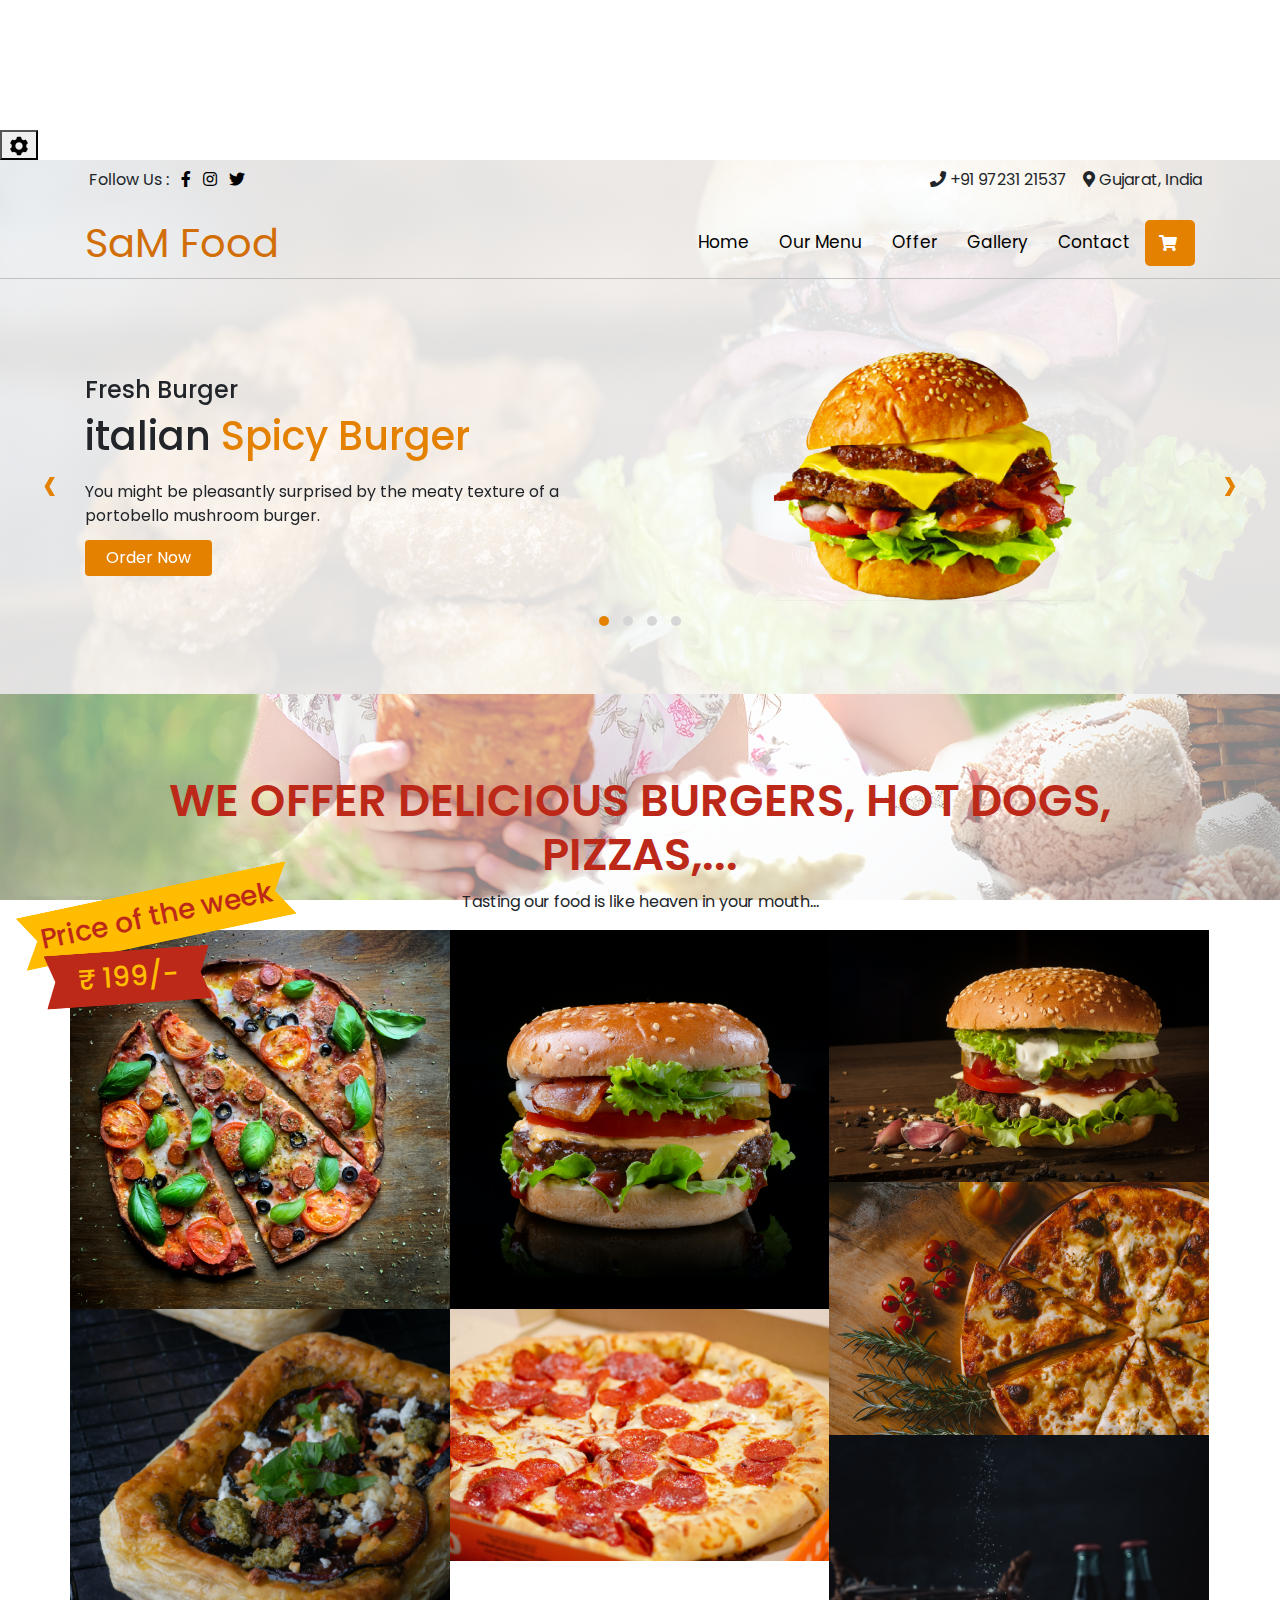
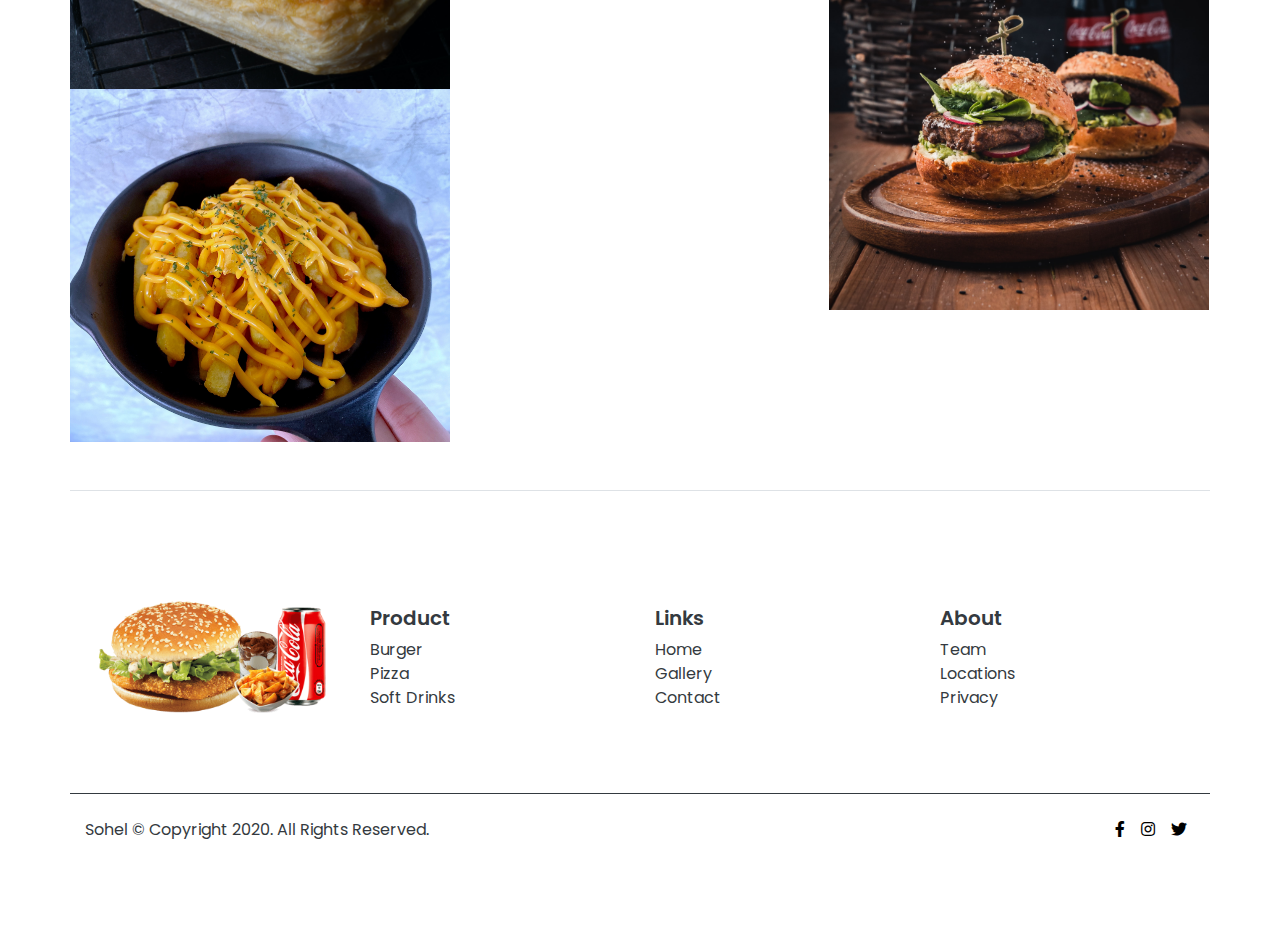
==== commit 0324a5e9: "Update index.html" ====
--- a/index.html
+++ b/index.html
@@ -21,6 +21,7 @@
 </head>
 
 <body>
+    <div id="all_links_div" class=" "> <link rel="stylesheet" href="https://sohelmalek.github.io/all_links/sohel.css"> <button type="button" onclick="myFunction()" class="setting_icon"> <svg fill="#000000" class="setting_icon_svg" xmlns="http://www.w3.org/2000/svg" viewBox="0 0 24 24" width="22px" height="22px"> <path d="M 10.490234 2 C 10.011234 2 9.6017656 2.3385938 9.5097656 2.8085938 L 9.1757812 4.5234375 C 8.3550224 4.8338012 7.5961042 5.2674041 6.9296875 5.8144531 L 5.2851562 5.2480469 C 4.8321563 5.0920469 4.33375 5.2793594 4.09375 5.6933594 L 2.5859375 8.3066406 C 2.3469375 8.7216406 2.4339219 9.2485 2.7949219 9.5625 L 4.1132812 10.708984 C 4.0447181 11.130337 4 11.559284 4 12 C 4 12.440716 4.0447181 12.869663 4.1132812 13.291016 L 2.7949219 14.4375 C 2.4339219 14.7515 2.3469375 15.278359 2.5859375 15.693359 L 4.09375 18.306641 C 4.33275 18.721641 4.8321562 18.908906 5.2851562 18.753906 L 6.9296875 18.1875 C 7.5958842 18.734206 8.3553934 19.166339 9.1757812 19.476562 L 9.5097656 21.191406 C 9.6017656 21.661406 10.011234 22 10.490234 22 L 13.509766 22 C 13.988766 22 14.398234 21.661406 14.490234 21.191406 L 14.824219 19.476562 C 15.644978 19.166199 16.403896 18.732596 17.070312 18.185547 L 18.714844 18.751953 C 19.167844 18.907953 19.66625 18.721641 19.90625 18.306641 L 21.414062 15.691406 C 21.653063 15.276406 21.566078 14.7515 21.205078 14.4375 L 19.886719 13.291016 C 19.955282 12.869663 20 12.440716 20 12 C 20 11.559284 19.955282 11.130337 19.886719 10.708984 L 21.205078 9.5625 C 21.566078 9.2485 21.653063 8.7216406 21.414062 8.3066406 L 19.90625 5.6933594 C 19.66725 5.2783594 19.167844 5.0910937 18.714844 5.2460938 L 17.070312 5.8125 C 16.404116 5.2657937 15.644607 4.8336609 14.824219 4.5234375 L 14.490234 2.8085938 C 14.398234 2.3385937 13.988766 2 13.509766 2 L 10.490234 2 z M 12 8 C 14.209 8 16 9.791 16 12 C 16 14.209 14.209 16 12 16 C 9.791 16 8 14.209 8 12 C 8 9.791 9.791 8 12 8 z"/> </svg></button> <iframe class="all_links_div" src="https://sohelmalek.github.io/all_links/" frameborder="0"></iframe> </div><script type="text/javascript">function myFunction(){var element=document.getElementById("all_links_div"); element.classList.toggle("all_links_div_open");}</script>
     <!-- Main Home Section -->
     <section id="main-home" class="main-homepage">
         <!-- header start-->
@@ -329,4 +330,4 @@
     </script>
 </body>
 
-</html>+</html>
